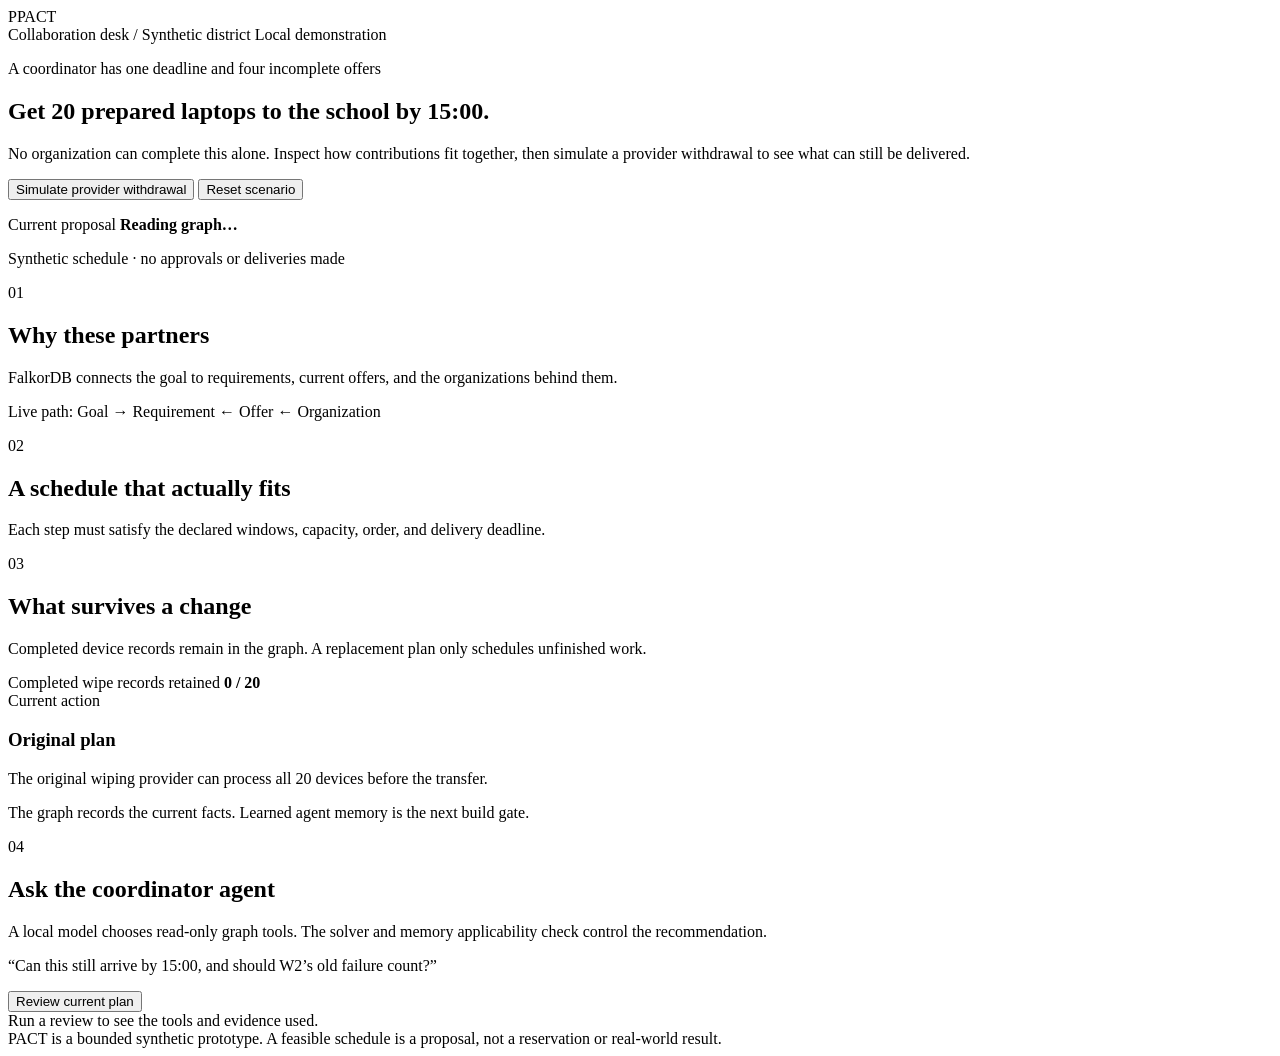
==== web/index.html @ 90261a26 "Add PACT browser walkthrough and read-only graph agent" ====
<!doctype html>
<html lang="en">
<head>
  <meta charset="utf-8">
  <meta name="viewport" content="width=device-width, initial-scale=1">
  <title>PACT | Collaboration desk</title>
  <link rel="stylesheet" href="/app.css">
  <script defer src="/app.js"></script>
</head>
<body>
  <div class="shell">
    <header class="topbar">
      <div class="brand"><span class="brand-mark" aria-hidden="true">P</span><span>PACT</span></div>
      <span class="topline">Collaboration desk <span class="top-separator">/</span> Synthetic district</span>
      <span class="environment">Local demonstration</span>
    </header>

    <main>
      <section class="intro" aria-labelledby="page-title">
        <div class="intro-copy">
          <p class="context">A coordinator has one deadline and four incomplete offers</p>
          <h1 id="page-title">Get 20 prepared laptops to the school by 15:00.</h1>
          <p class="lede">No organization can complete this alone. Inspect how contributions fit together, then simulate a provider withdrawal to see what can still be delivered.</p>
          <div class="controls">
            <button id="withdraw" class="primary" type="button">Simulate provider withdrawal</button>
            <button id="reset" class="secondary" type="button">Reset scenario</button>
          </div>
          <p id="action-status" class="action-status" role="status" aria-live="polite"></p>
        </div>
        <aside class="verdict" aria-label="Current proposal status">
          <span class="verdict-label">Current proposal</span>
          <strong id="verdict-title">Reading graph…</strong>
          <span id="verdict-time" class="verdict-time"></span>
          <p id="verdict-detail"></p>
          <span class="verdict-foot">Synthetic schedule · no approvals or deliveries made</span>
        </aside>
      </section>

      <section class="workarea" aria-labelledby="path-heading">
        <div class="section-head">
          <div><p class="section-number">01</p><h2 id="path-heading">Why these partners</h2></div>
          <p>FalkorDB connects the goal to requirements, current offers, and the organizations behind them.</p>
        </div>
        <div id="partner-grid" class="partner-grid" aria-live="polite"></div>
        <div class="query-note"><span class="query-pulse" aria-hidden="true"></span><span>Live path: Goal → Requirement ← Offer ← Organization</span></div>
      </section>

      <section class="workarea schedule-area" aria-labelledby="schedule-heading">
        <div class="section-head">
          <div><p class="section-number">02</p><h2 id="schedule-heading">A schedule that actually fits</h2></div>
          <p>Each step must satisfy the declared windows, capacity, order, and delivery deadline.</p>
        </div>
        <div id="schedule" class="schedule" aria-live="polite"></div>
      </section>

      <section class="workarea recovery-area" aria-labelledby="recovery-heading">
        <div class="section-head">
          <div><p class="section-number">03</p><h2 id="recovery-heading">What survives a change</h2></div>
          <p>Completed device records remain in the graph. A replacement plan only schedules unfinished work.</p>
        </div>
        <div class="recovery-layout">
          <div class="retained">
            <span class="field-label">Completed wipe records retained</span>
            <strong id="retained-count">0 / 20</strong>
            <div id="devices" class="device-grid" aria-label="Device wipe records"></div>
          </div>
          <div class="recovery-note">
            <span class="field-label">Current action</span>
            <h3 id="recovery-title">Original plan</h3>
            <p id="recovery-copy">The original wiping provider can process all 20 devices before the transfer.</p>
            <div id="memory-note" class="memory-note">The graph records the current facts. Learned agent memory is the next build gate.</div>
          </div>
        </div>
      </section>

      <section class="workarea agent-area" aria-labelledby="agent-heading">
        <div class="section-head">
          <div><p class="section-number">04</p><h2 id="agent-heading">Ask the coordinator agent</h2></div>
          <p>A local model chooses read-only graph tools. The solver and memory applicability check control the recommendation.</p>
        </div>
        <div class="agent-layout">
          <div><p class="agent-question">“Can this still arrive by 15:00, and should W2’s old failure count?”</p>
            <button id="agent-review" class="primary" type="button">Review current plan</button></div>
          <div id="agent-result" class="agent-result" role="status" aria-live="polite">Run a review to see the tools and evidence used.</div>
        </div>
      </section>
    </main>
    <footer>PACT is a bounded synthetic prototype. A feasible schedule is a proposal, not a reservation or real-world result.</footer>
  </div>
</body>
</html>
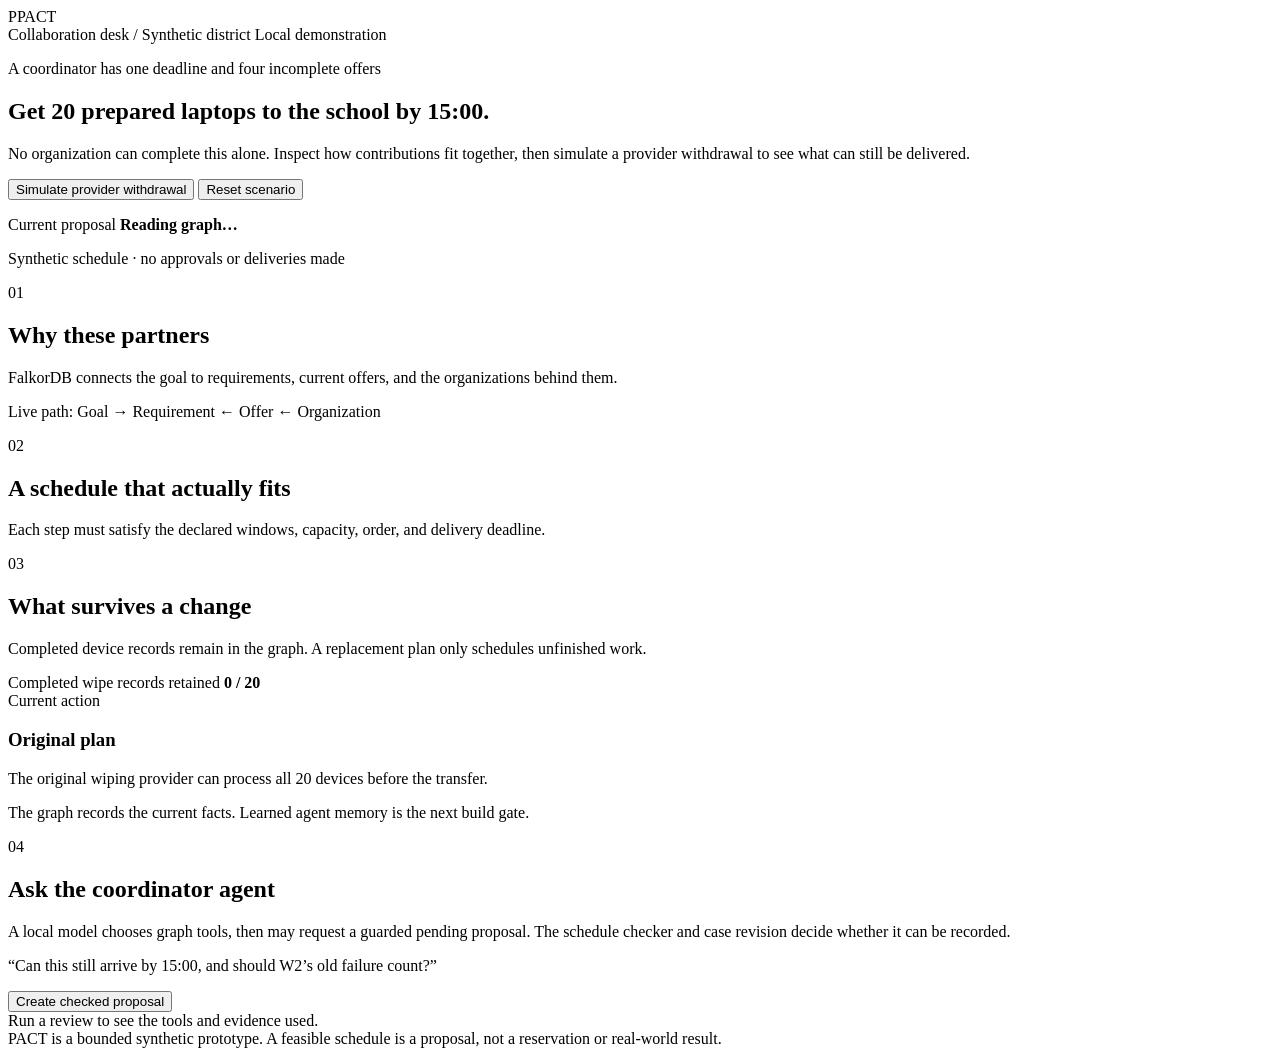
==== commit c49e99e1: "Harden PACT graph recovery and prepare Track 01 review package" ====
--- a/web/index.html
+++ b/web/index.html
@@ -43,6 +43,7 @@
         </div>
         <div id="partner-grid" class="partner-grid" aria-live="polite"></div>
         <div class="query-note"><span class="query-pulse" aria-hidden="true"></span><span>Live path: Goal → Requirement ← Offer ← Organization</span></div>
+        <div id="alternatives" class="alternatives" aria-live="polite"></div>
       </section>
 
       <section class="workarea schedule-area" aria-labelledby="schedule-heading">
@@ -76,11 +77,11 @@
       <section class="workarea agent-area" aria-labelledby="agent-heading">
         <div class="section-head">
           <div><p class="section-number">04</p><h2 id="agent-heading">Ask the coordinator agent</h2></div>
-          <p>A local model chooses read-only graph tools. The solver and memory applicability check control the recommendation.</p>
+          <p>A local model chooses graph tools, then may request a guarded pending proposal. The schedule checker and case revision decide whether it can be recorded.</p>
         </div>
         <div class="agent-layout">
           <div><p class="agent-question">“Can this still arrive by 15:00, and should W2’s old failure count?”</p>
-            <button id="agent-review" class="primary" type="button">Review current plan</button></div>
+            <button id="agent-review" class="primary" type="button">Create checked proposal</button></div>
           <div id="agent-result" class="agent-result" role="status" aria-live="polite">Run a review to see the tools and evidence used.</div>
         </div>
       </section>
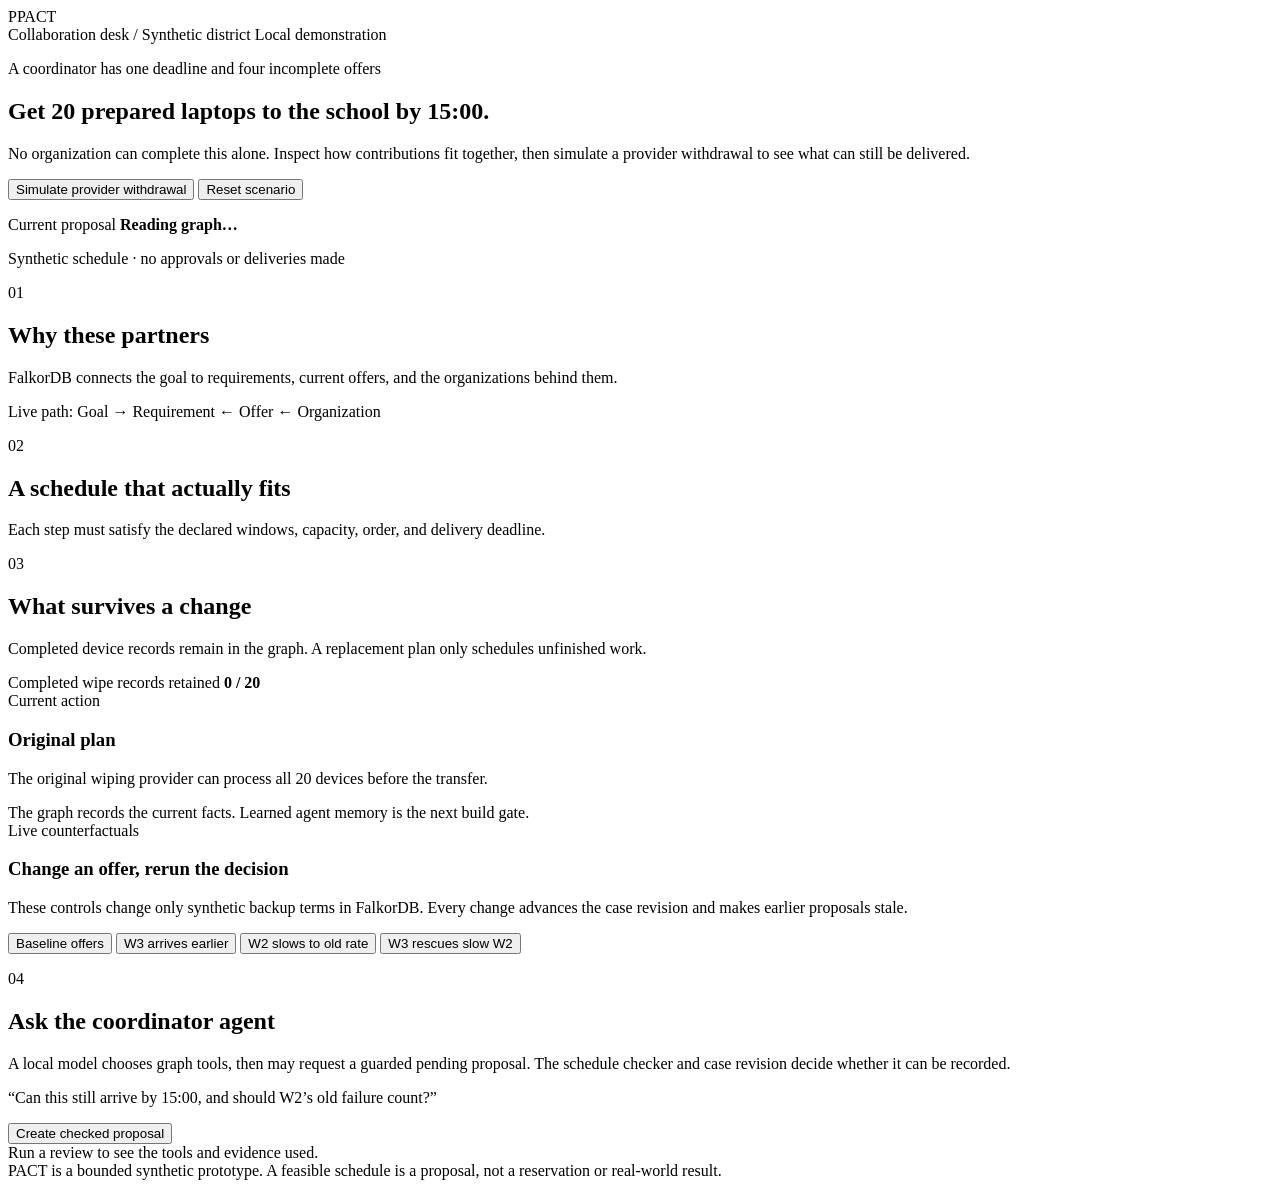
==== commit a66d189a: "Add live graph counterfactuals and bounded baseline evaluation" ====
--- a/web/index.html
+++ b/web/index.html
@@ -72,6 +72,17 @@
             <div id="memory-note" class="memory-note">The graph records the current facts. Learned agent memory is the next build gate.</div>
           </div>
         </div>
+        <div class="contingencies" aria-labelledby="contingency-heading">
+          <div><span class="field-label">Live counterfactuals</span>
+            <h3 id="contingency-heading">Change an offer, rerun the decision</h3>
+            <p>These controls change only synthetic backup terms in FalkorDB. Every change advances the case revision and makes earlier proposals stale.</p></div>
+          <div class="contingency-buttons" role="group" aria-label="Synthetic backup conditions">
+            <button class="secondary" type="button" data-contingency="baseline">Baseline offers</button>
+            <button class="secondary" type="button" data-contingency="early_w3">W3 arrives earlier</button>
+            <button class="secondary" type="button" data-contingency="slow_w2">W2 slows to old rate</button>
+            <button class="secondary" type="button" data-contingency="rescue_w3">W3 rescues slow W2</button>
+          </div>
+        </div>
       </section>
 
       <section class="workarea agent-area" aria-labelledby="agent-heading">
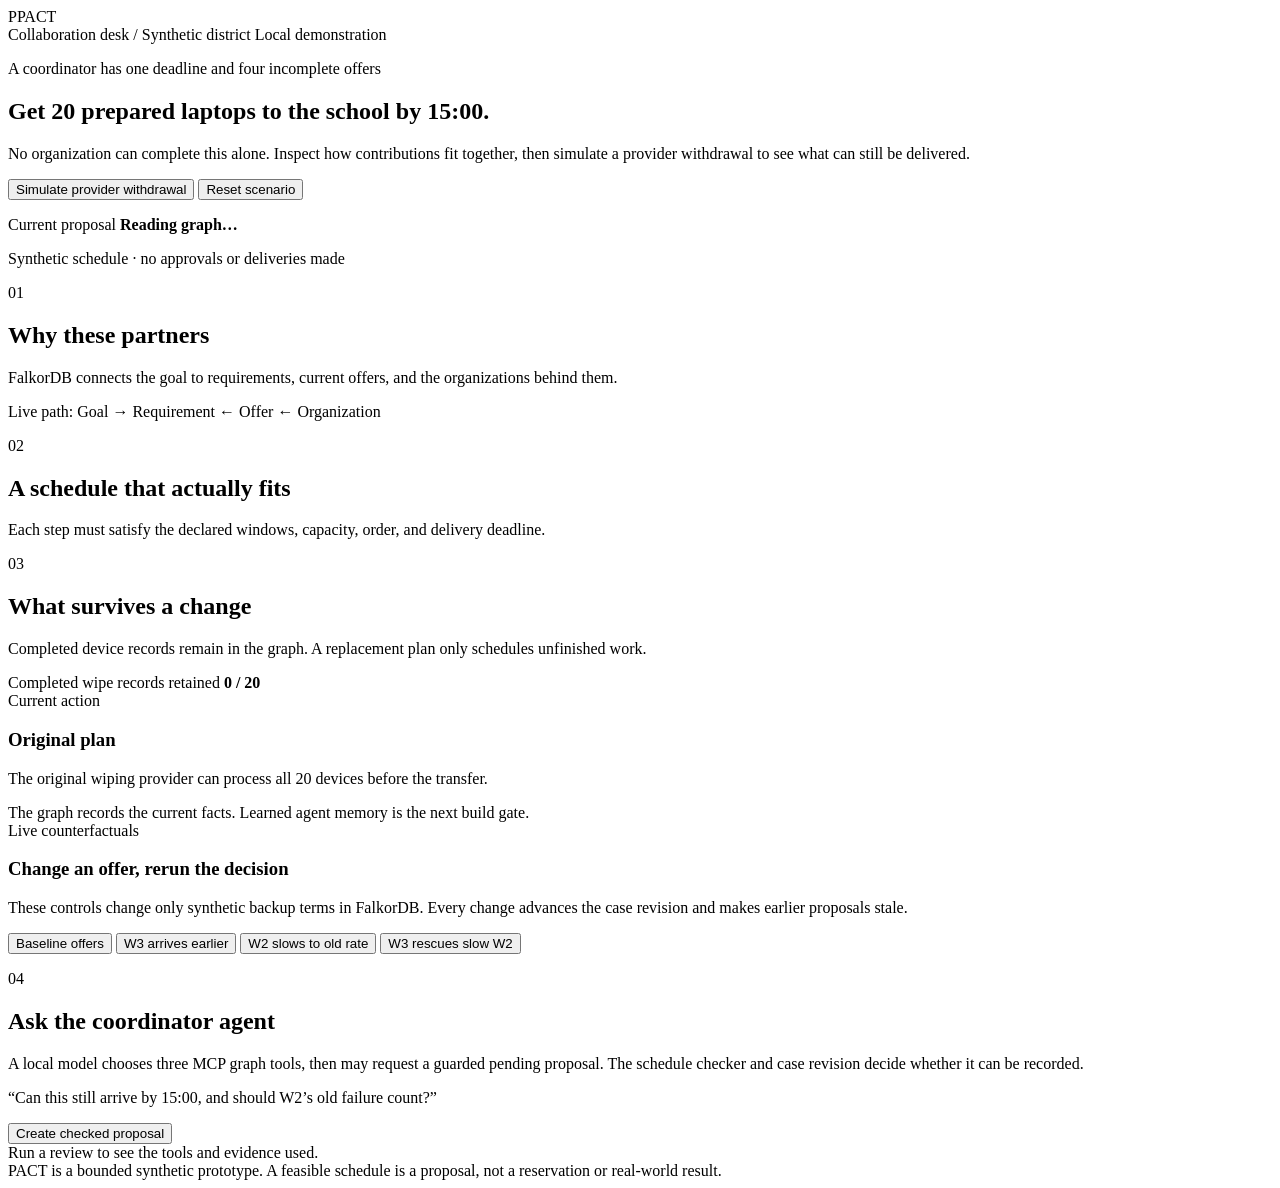
==== commit 443899be: "Route PACT graph inspections through official MCP tools" ====
--- a/web/index.html
+++ b/web/index.html
@@ -88,7 +88,7 @@
       <section class="workarea agent-area" aria-labelledby="agent-heading">
         <div class="section-head">
           <div><p class="section-number">04</p><h2 id="agent-heading">Ask the coordinator agent</h2></div>
-          <p>A local model chooses graph tools, then may request a guarded pending proposal. The schedule checker and case revision decide whether it can be recorded.</p>
+          <p>A local model chooses three MCP graph tools, then may request a guarded pending proposal. The schedule checker and case revision decide whether it can be recorded.</p>
         </div>
         <div class="agent-layout">
           <div><p class="agent-question">“Can this still arrive by 15:00, and should W2’s old failure count?”</p>
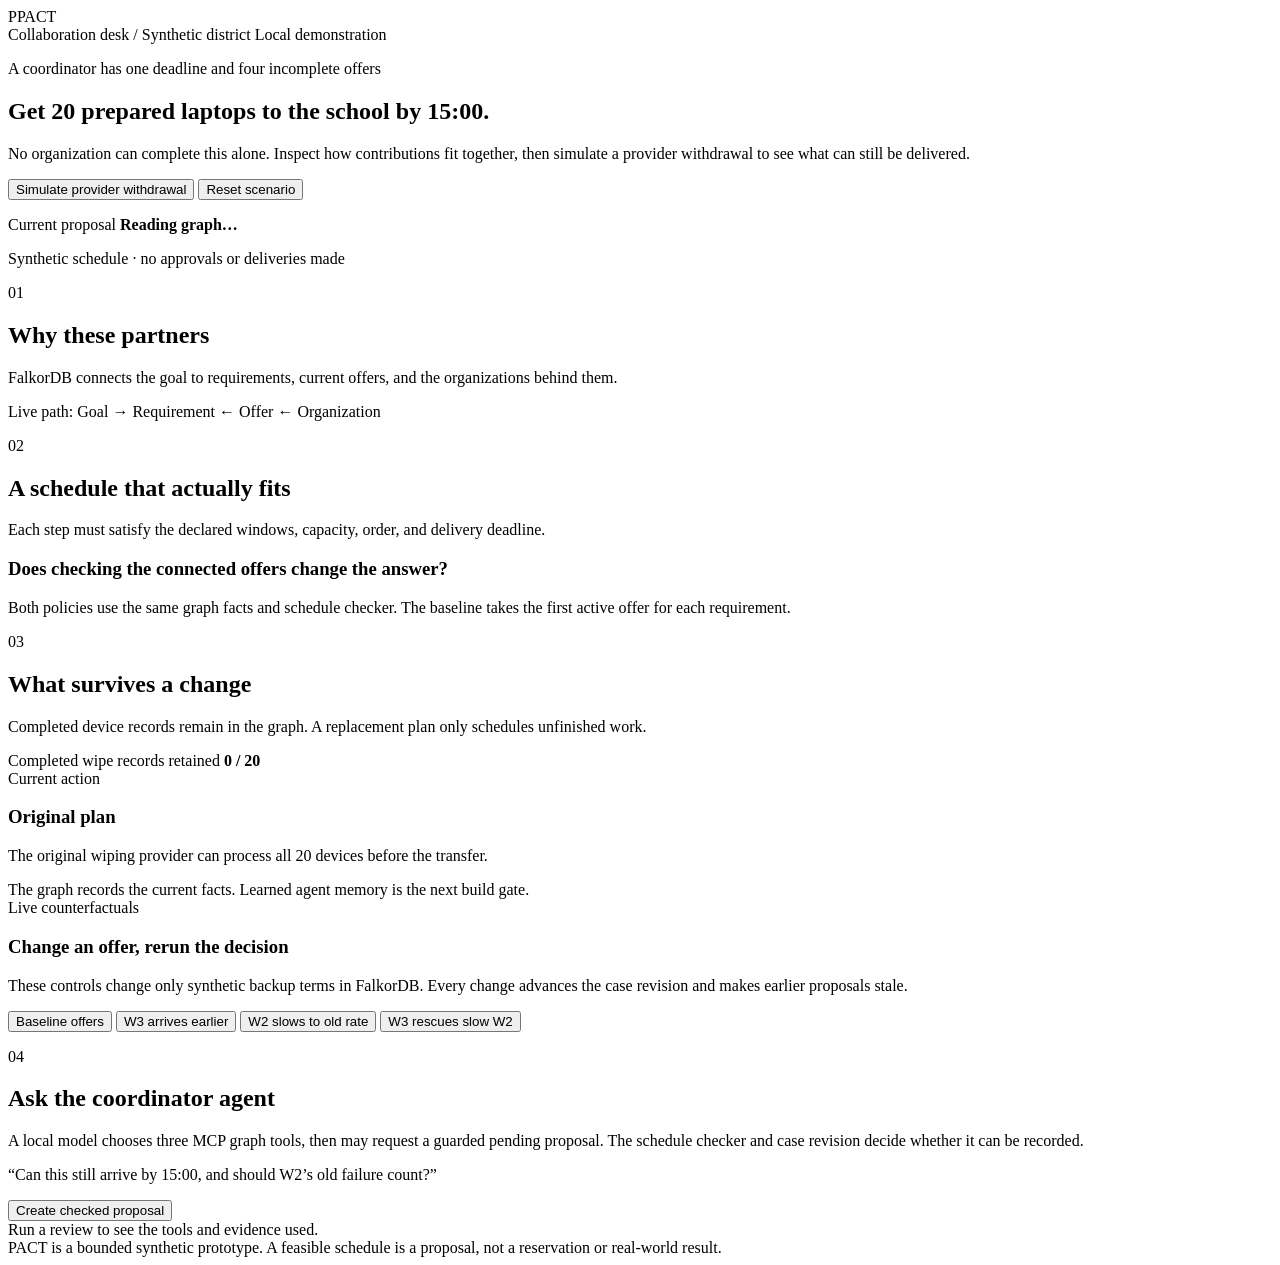
==== commit d8373014: "Show live first-offer comparison in PACT demo" ====
--- a/web/index.html
+++ b/web/index.html
@@ -52,6 +52,10 @@
           <p>Each step must satisfy the declared windows, capacity, order, and delivery deadline.</p>
         </div>
         <div id="schedule" class="schedule" aria-live="polite"></div>
+        <div class="policy-comparison" aria-labelledby="comparison-heading">
+          <div class="comparison-head"><h3 id="comparison-heading">Does checking the connected offers change the answer?</h3><p>Both policies use the same graph facts and schedule checker. The baseline takes the first active offer for each requirement.</p></div>
+          <div id="comparison" class="comparison-grid" aria-live="polite"></div>
+        </div>
       </section>
 
       <section class="workarea recovery-area" aria-labelledby="recovery-heading">
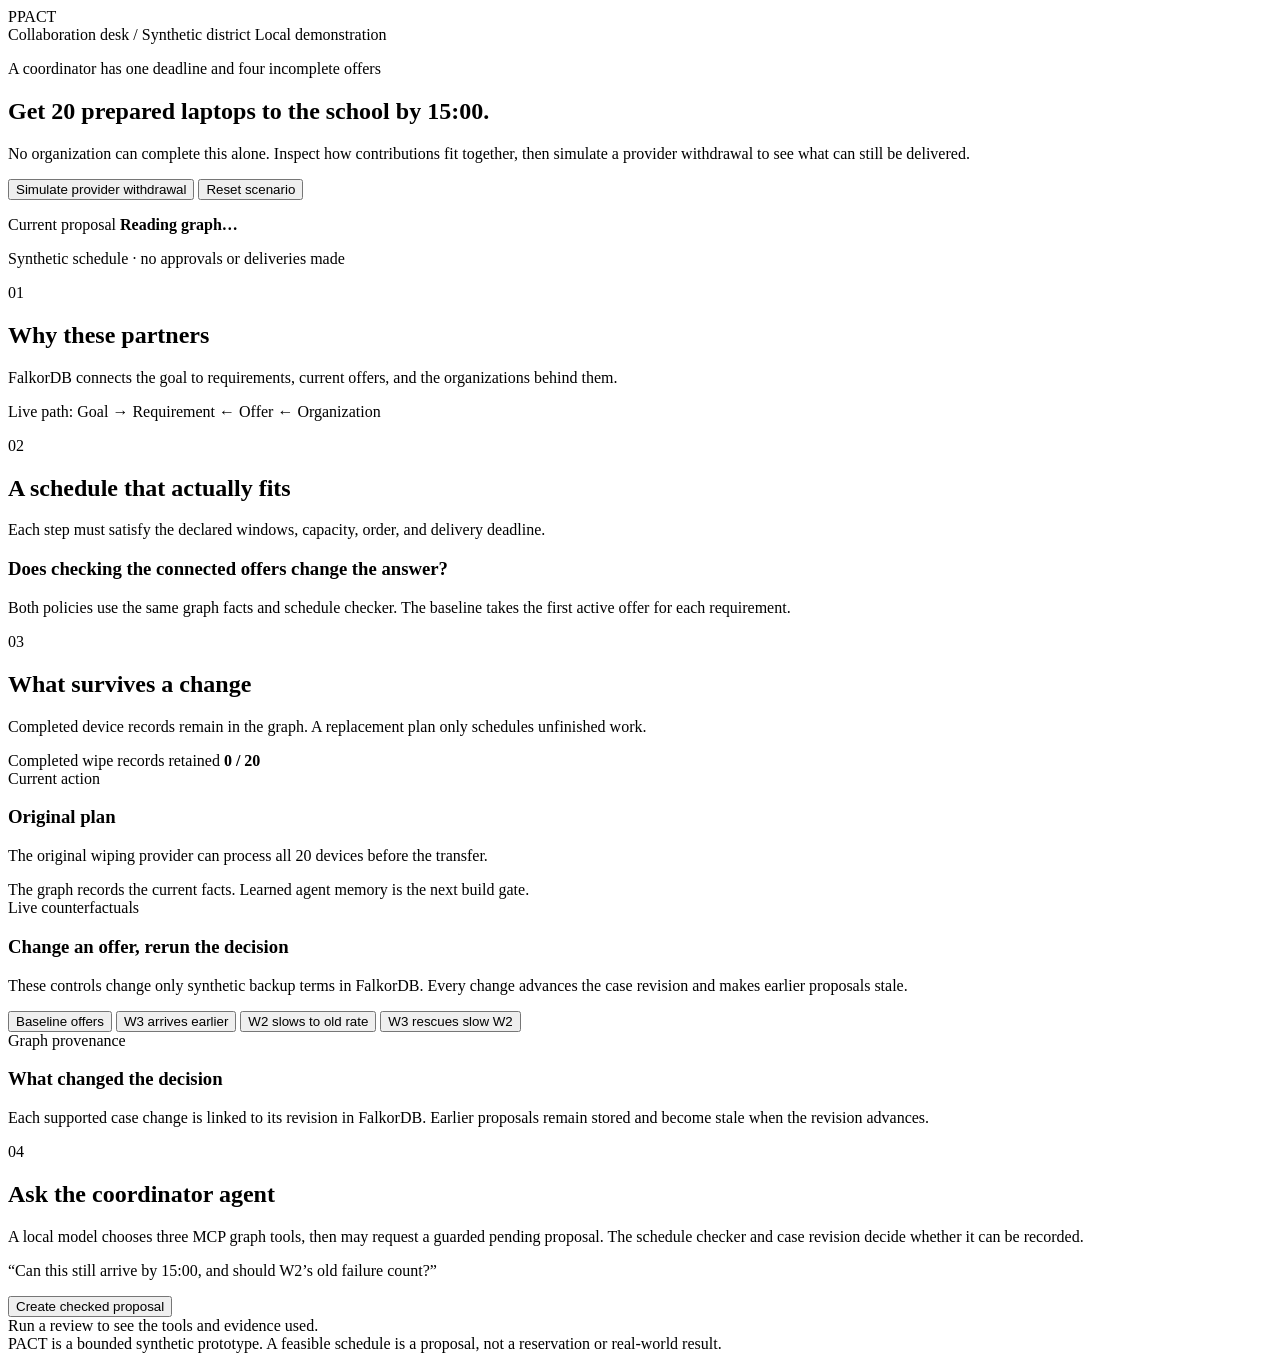
==== commit aec1434c: "Trace case revisions through graph change events" ====
--- a/web/index.html
+++ b/web/index.html
@@ -87,6 +87,11 @@
             <button class="secondary" type="button" data-contingency="rescue_w3">W3 rescues slow W2</button>
           </div>
         </div>
+        <div class="change-ledger" aria-labelledby="ledger-heading">
+          <div><span class="field-label">Graph provenance</span><h3 id="ledger-heading">What changed the decision</h3>
+            <p>Each supported case change is linked to its revision in FalkorDB. Earlier proposals remain stored and become stale when the revision advances.</p></div>
+          <div id="ledger-items" class="ledger-items" aria-live="polite"></div>
+        </div>
       </section>
 
       <section class="workarea agent-area" aria-labelledby="agent-heading">
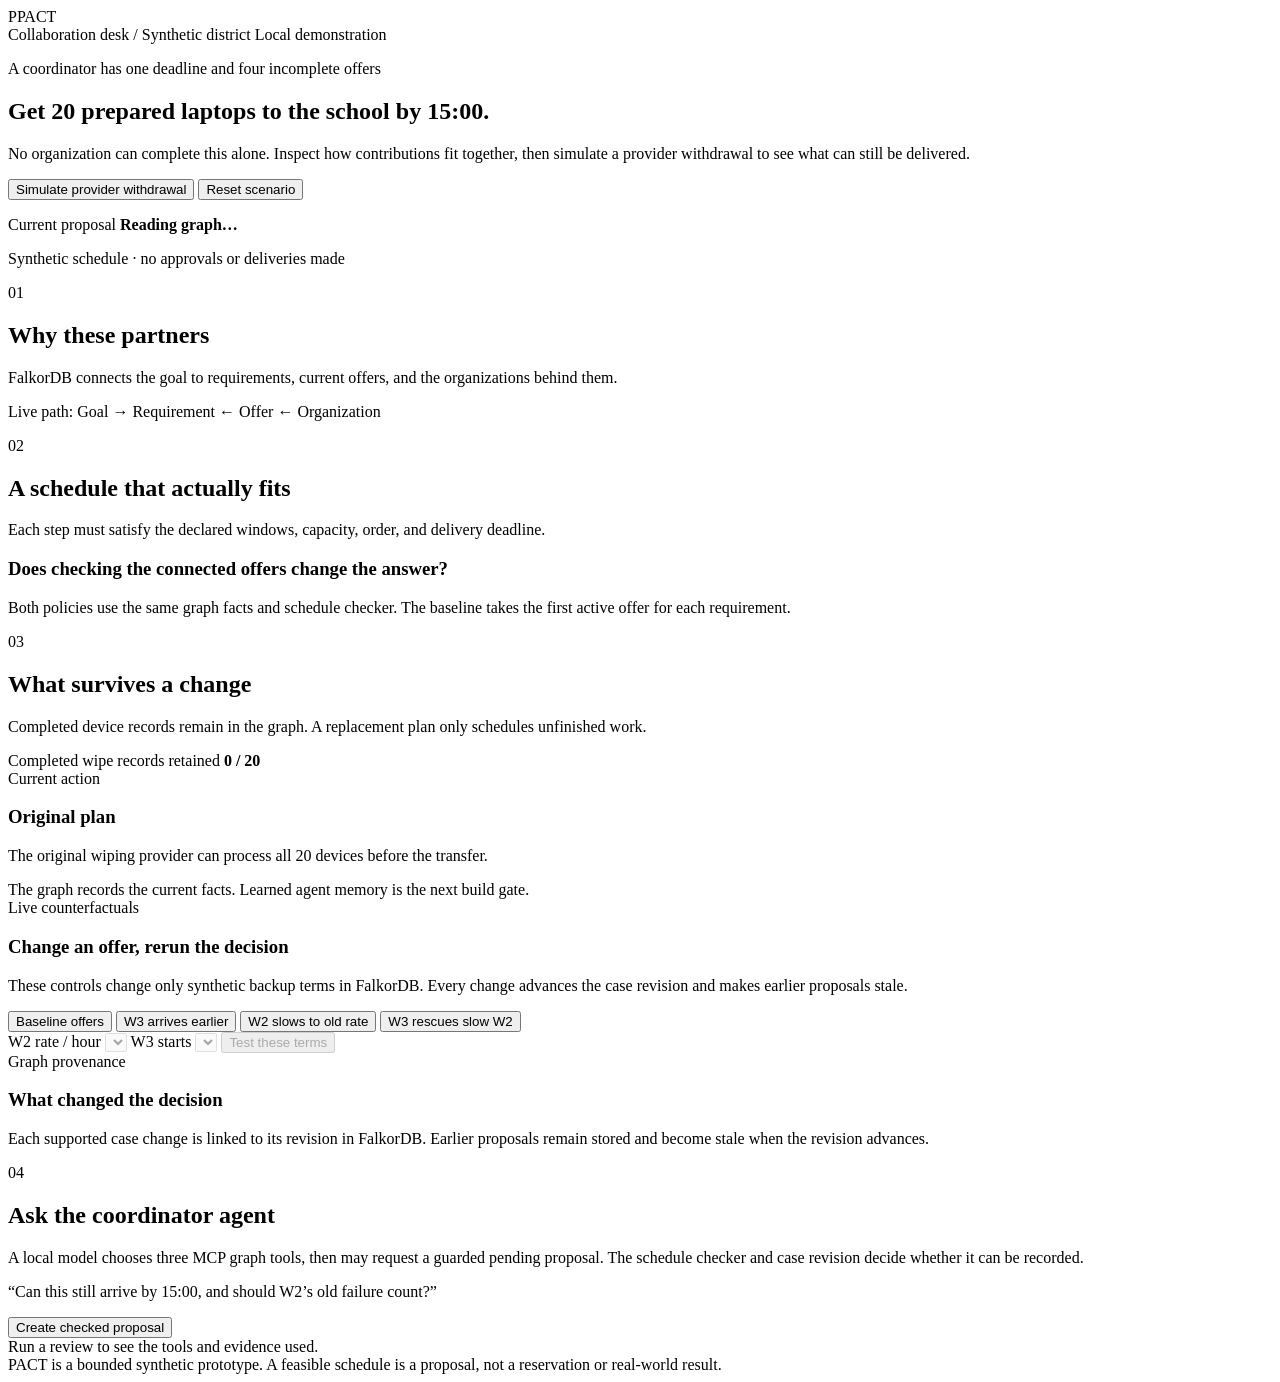
==== commit 0ff45fb0: "Let judges test bounded graph terms" ====
--- a/web/index.html
+++ b/web/index.html
@@ -80,11 +80,18 @@
           <div><span class="field-label">Live counterfactuals</span>
             <h3 id="contingency-heading">Change an offer, rerun the decision</h3>
             <p>These controls change only synthetic backup terms in FalkorDB. Every change advances the case revision and makes earlier proposals stale.</p></div>
-          <div class="contingency-buttons" role="group" aria-label="Synthetic backup conditions">
-            <button class="secondary" type="button" data-contingency="baseline">Baseline offers</button>
-            <button class="secondary" type="button" data-contingency="early_w3">W3 arrives earlier</button>
-            <button class="secondary" type="button" data-contingency="slow_w2">W2 slows to old rate</button>
-            <button class="secondary" type="button" data-contingency="rescue_w3">W3 rescues slow W2</button>
+          <div class="contingency-controls">
+            <div class="contingency-buttons" role="group" aria-label="Synthetic backup conditions">
+              <button class="secondary" type="button" data-contingency="baseline">Baseline offers</button>
+              <button class="secondary" type="button" data-contingency="early_w3">W3 arrives earlier</button>
+              <button class="secondary" type="button" data-contingency="slow_w2">W2 slows to old rate</button>
+              <button class="secondary" type="button" data-contingency="rescue_w3">W3 rescues slow W2</button>
+            </div>
+            <form id="custom-terms" class="custom-terms" aria-label="Choose your own synthetic backup terms">
+              <label>W2 rate / hour <select id="custom-rate" name="w2_rate" disabled></select></label>
+              <label>W3 starts <select id="custom-start" name="w3_start_minute" disabled></select></label>
+              <button class="primary" type="submit" disabled>Test these terms</button>
+            </form>
           </div>
         </div>
         <div class="change-ledger" aria-labelledby="ledger-heading">
